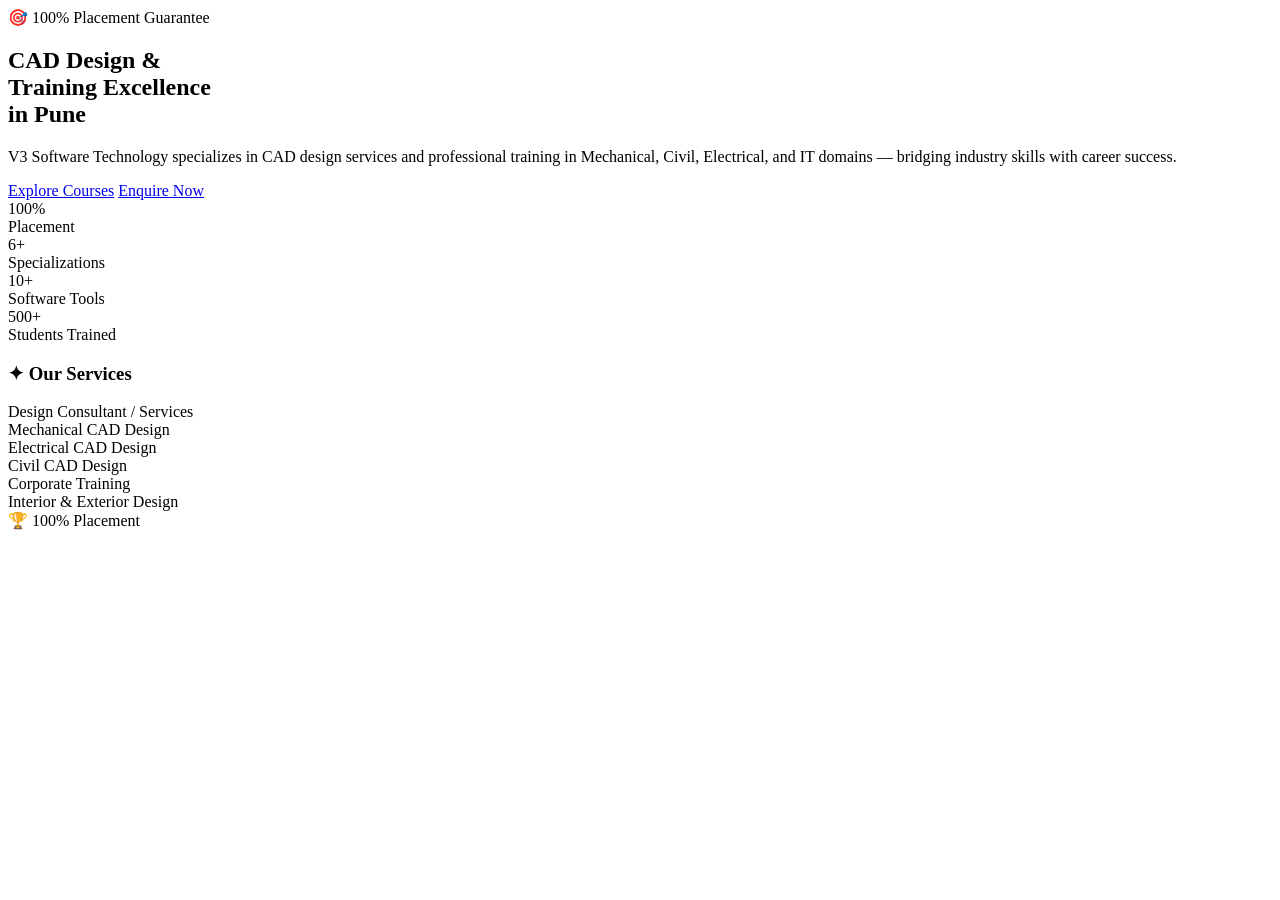
==== index.html @ d9766f06 "Add files via upload" ====
<!DOCTYPE html>
<html lang="en">
<head>
  <meta charset="UTF-8">
  <meta name="viewport" content="width=device-width, initial-scale=1.0, viewport-fit=cover">
  <meta name="theme-color" content="#0a1f44">
  <title>V3 Software Technology — Home</title>
  <link rel="stylesheet" href="css/global.css">
  <link rel="stylesheet" href="css/home.css">
</head>
<body>


<!-- HOME HERO -->
<section id="home">
  <div class="home-bg-shapes">
    <div class="shape shape-1"></div>
    <div class="shape shape-2"></div>
    <div class="shape shape-3"></div>
  </div>
  <div class="home-content">
    <div class="home-text">
      <div class="home-badge">🎯 100% Placement Guarantee</div>
      <h1 class="home-title">
        CAD Design &amp;<br>
        <span>Training Excellence</span><br>
        in Pune
      </h1>
      <p class="home-sub">
        V3 Software Technology specializes in CAD design services and professional
        training in Mechanical, Civil, Electrical, and IT domains — bridging industry
        skills with career success.
      </p>
      <div>
        <a href="mechanical.html" class="btn-primary">Explore Courses</a>
        <a href="contact.html"    class="btn-secondary">Enquire Now</a>
      </div>
      <div class="home-stats">
        <div class="stat-card"><div class="stat-num">100%</div><div class="stat-label">Placement</div></div>
        <div class="stat-card"><div class="stat-num">6+</div><div class="stat-label">Specializations</div></div>
        <div class="stat-card"><div class="stat-num">10+</div><div class="stat-label">Software Tools</div></div>
        <div class="stat-card"><div class="stat-num">500+</div><div class="stat-label">Students Trained</div></div>
      </div>
    </div>
    <div class="home-visual">
      <div class="hero-card">
        <h3>✦ Our Services</h3>
        <div class="service-pill"><span class="dot"></span> Design Consultant / Services</div>
        <div class="service-pill"><span class="dot"></span> Mechanical CAD Design</div>
        <div class="service-pill"><span class="dot"></span> Electrical CAD Design</div>
        <div class="service-pill"><span class="dot"></span> Civil CAD Design</div>
        <div class="service-pill"><span class="dot"></span> Corporate Training</div>
        <div class="service-pill"><span class="dot"></span> Interior &amp; Exterior Design</div>
        <div class="placement-badge">🏆 100% Placement</div>
      </div>
    </div>
  </div>
</section>

<script src="css/header.js"></script>
</body>
</html>
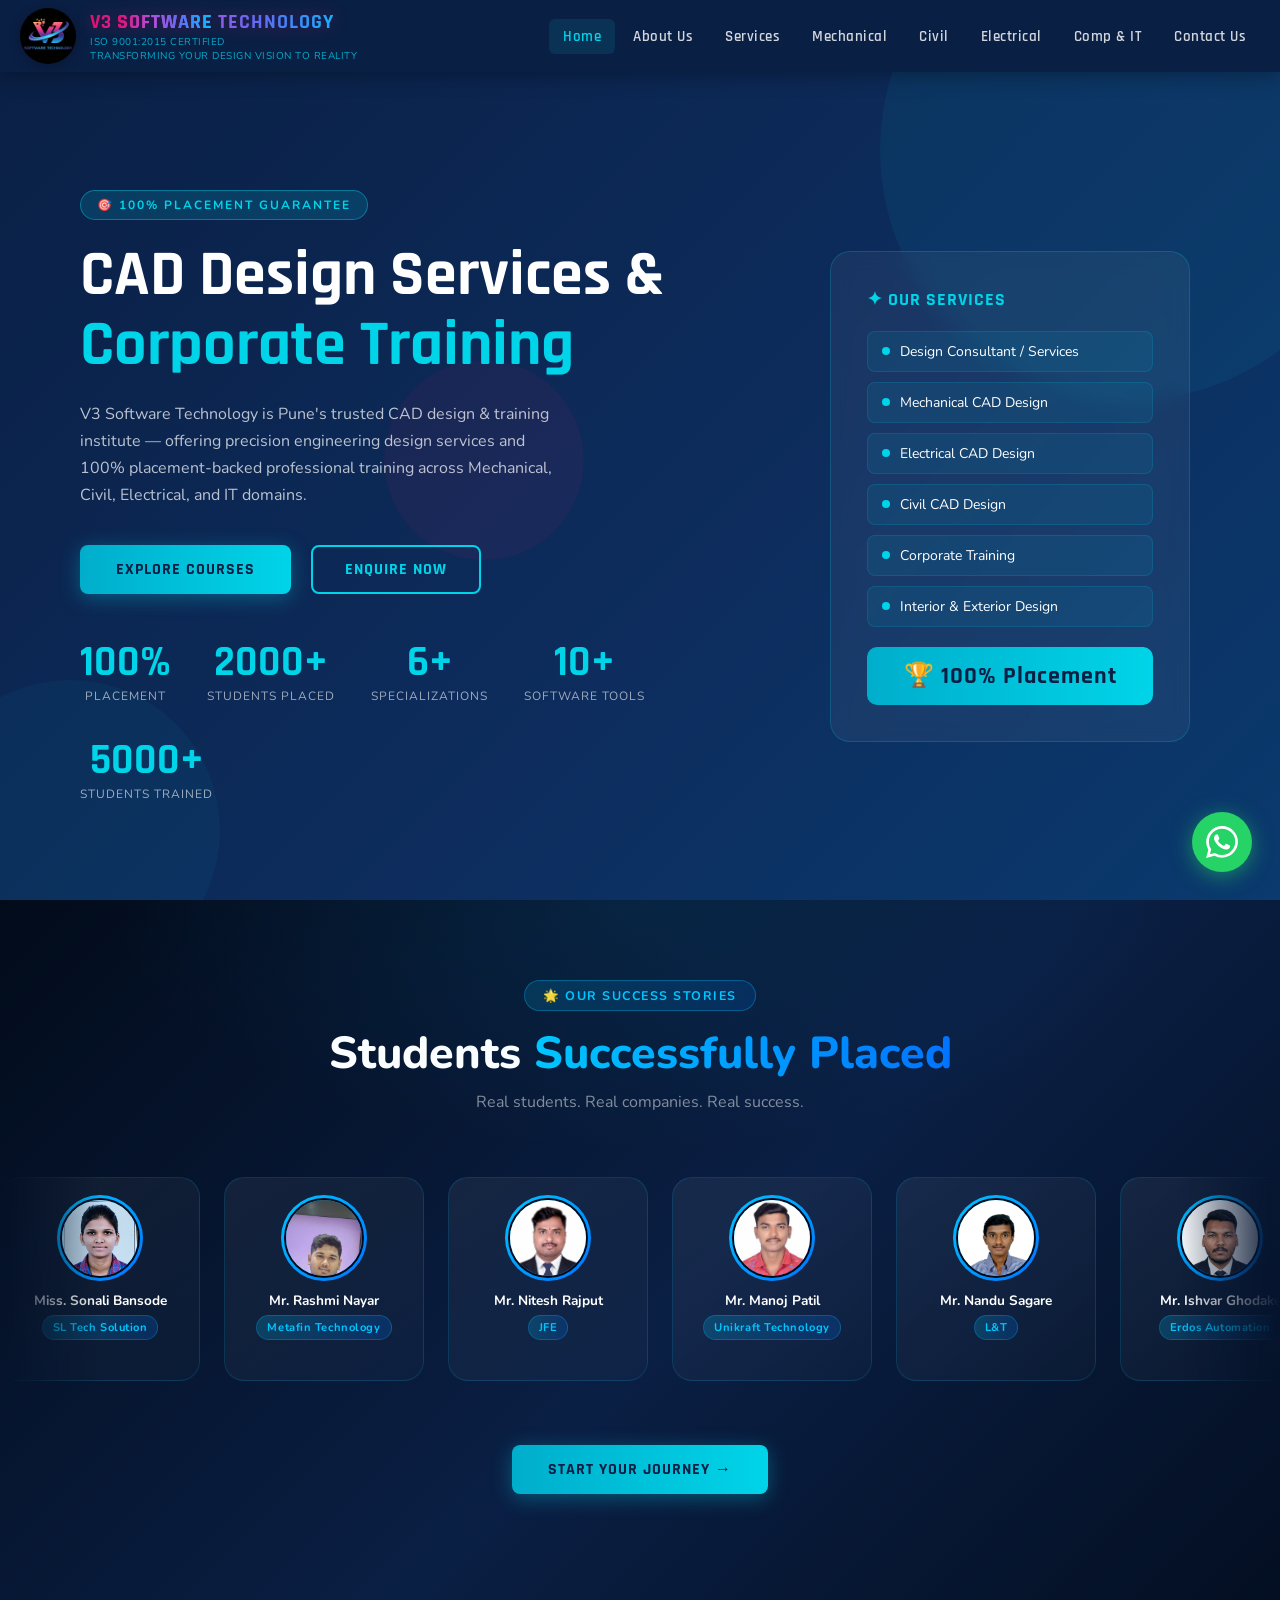
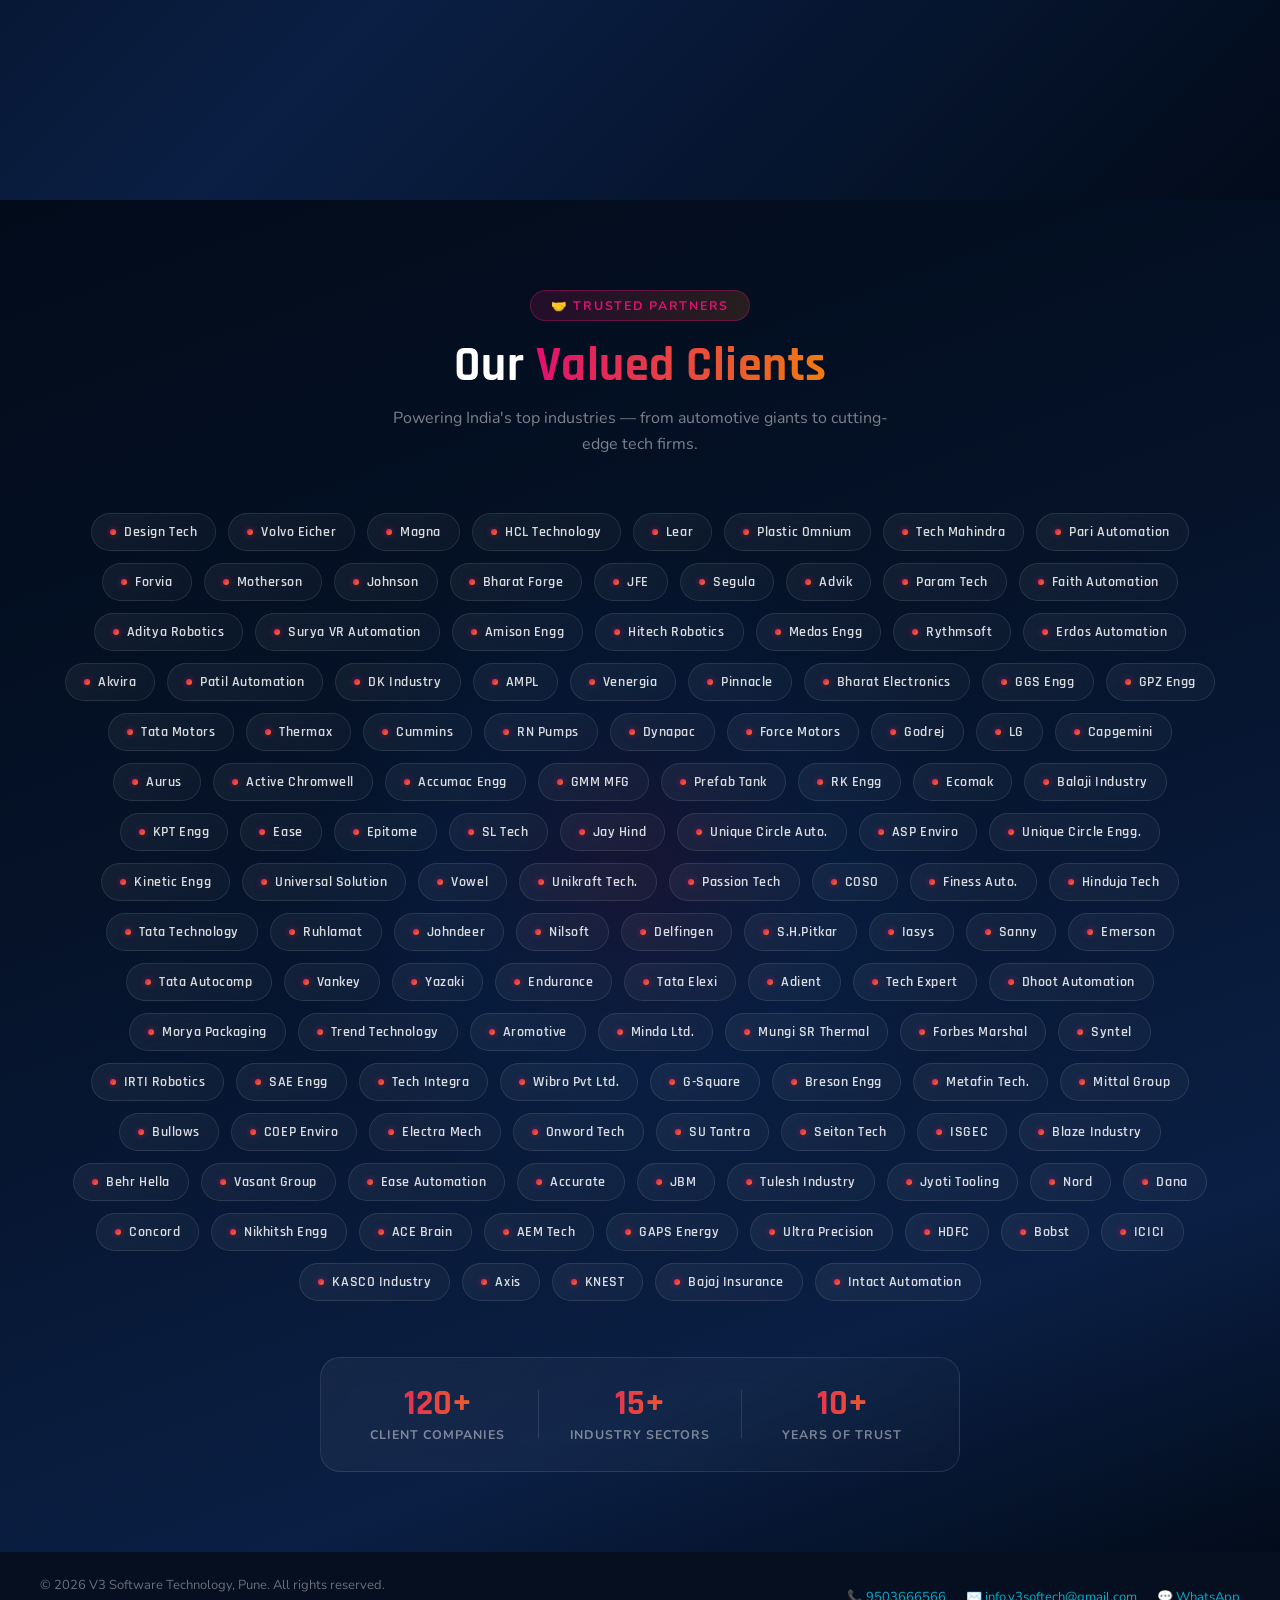
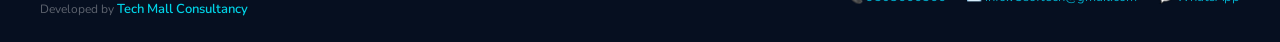
==== commit a1847aee: "Add placement records and fix mobile visibility" ====
--- a/index.html
+++ b/index.html
@@ -22,14 +22,12 @@
     <div class="home-text">
       <div class="home-badge">🎯 100% Placement Guarantee</div>
       <h1 class="home-title">
-        CAD Design &amp;<br>
-        <span>Training Excellence</span><br>
-        in Pune
+        CAD Design Services &amp;<br>
+        <span> Corporate Training </span><br>
+        
       </h1>
       <p class="home-sub">
-        V3 Software Technology specializes in CAD design services and professional
-        training in Mechanical, Civil, Electrical, and IT domains — bridging industry
-        skills with career success.
+        V3 Software Technology is Pune's trusted CAD design & training institute — offering precision engineering design services and 100% placement-backed professional training across Mechanical, Civil, Electrical, and IT domains.
       </p>
       <div>
         <a href="mechanical.html" class="btn-primary">Explore Courses</a>
@@ -37,9 +35,10 @@
       </div>
       <div class="home-stats">
         <div class="stat-card"><div class="stat-num">100%</div><div class="stat-label">Placement</div></div>
+        <div class="stat-card"><div class="stat-num">2000+</div><div class="stat-label">Students Placed</div></div>
         <div class="stat-card"><div class="stat-num">6+</div><div class="stat-label">Specializations</div></div>
         <div class="stat-card"><div class="stat-num">10+</div><div class="stat-label">Software Tools</div></div>
-        <div class="stat-card"><div class="stat-num">500+</div><div class="stat-label">Students Trained</div></div>
+        <div class="stat-card"><div class="stat-num">5000+</div><div class="stat-label">Students Trained</div></div>
       </div>
     </div>
     <div class="home-visual">
@@ -57,6 +56,593 @@
   </div>
 </section>
 
+<!-- PLACEMENT MARQUEE SECTION -->
+<section id="placements">
+  <div class="placement-header">
+    <div class="placement-tag">🌟 Our Success Stories</div>
+    <h2 class="placement-title">Students <span>Successfully Placed</span></h2>
+    <p class="placement-sub">Real students. Real companies. Real success.</p>
+  </div>
+
+  <div class="marquee-wrapper">
+    <div class="marquee-track" id="marqueeTrack">
+      <!-- Cards injected by JS -->
+    </div>
+  </div>
+
+  <div class="placement-cta">
+    <a href="contact.html" class="btn-primary">Start Your Journey →</a>
+  </div>
+</section>
+
+<style>
+/* ── PLACEMENT SECTION ── */
+#placements {
+  background: linear-gradient(135deg, #020b1a 0%, #0a1f44 50%, #020b1a 100%);
+  padding: 80px 0 60px;
+  overflow: hidden;
+  position: relative;
+}
+
+#placements::before {
+  content: '';
+  position: absolute;
+  top: 0; left: 0; right: 0; bottom: 0;
+  background: radial-gradient(ellipse 60% 40% at 50% 0%, rgba(0,198,255,0.08) 0%, transparent 70%);
+  pointer-events: none;
+}
+
+.placement-header {
+  text-align: center;
+  margin-bottom: 48px;
+  padding: 0 20px;
+}
+
+.placement-tag {
+  display: inline-block;
+  background: linear-gradient(90deg, rgba(0,198,255,0.15), rgba(0,114,255,0.15));
+  border: 1px solid rgba(0,198,255,0.3);
+  color: #00c6ff;
+  font-size: 0.78rem;
+  font-weight: 700;
+  letter-spacing: 0.12em;
+  text-transform: uppercase;
+  padding: 6px 18px;
+  border-radius: 100px;
+  margin-bottom: 16px;
+}
+
+.placement-title {
+  font-size: clamp(1.8rem, 4vw, 2.8rem);
+  font-weight: 800;
+  color: #fff;
+  margin: 0 0 10px;
+  line-height: 1.2;
+}
+
+.placement-title span {
+  background: linear-gradient(90deg, #00c6ff, #0072ff);
+  -webkit-background-clip: text;
+  -webkit-text-fill-color: transparent;
+  background-clip: text;
+}
+
+.placement-sub {
+  color: rgba(255,255,255,0.5);
+  font-size: 1rem;
+  margin: 0;
+}
+
+/* Marquee */
+.marquee-wrapper {
+  position: relative;
+  overflow: hidden;
+  mask-image: linear-gradient(to right, transparent 0%, black 8%, black 92%, transparent 100%);
+  -webkit-mask-image: linear-gradient(to right, transparent 0%, black 8%, black 92%, transparent 100%);
+}
+
+.marquee-track {
+  display: flex;
+  gap: 24px;
+  width: max-content;
+  animation: marqueeScroll 40s linear infinite;
+  padding: 16px 0;
+}
+
+.marquee-track:hover {
+  animation-play-state: paused;
+}
+
+@keyframes marqueeScroll {
+  0%   { transform: translateX(0); }
+  100% { transform: translateX(-50%); }
+}
+
+/* Placement Card */
+.place-card {
+  flex-shrink: 0;
+  width: 200px;
+  background: linear-gradient(145deg, rgba(255,255,255,0.06), rgba(255,255,255,0.02));
+  border: 1px solid rgba(0,198,255,0.15);
+  border-radius: 20px;
+  padding: 20px 16px 18px;
+  text-align: center;
+  backdrop-filter: blur(10px);
+  transition: transform 0.3s ease, border-color 0.3s ease, box-shadow 0.3s ease;
+  cursor: default;
+  position: relative;
+  overflow: hidden;
+}
+
+.place-card::before {
+  content: '';
+  position: absolute;
+  top: 0; left: 0; right: 0;
+  height: 2px;
+  background: linear-gradient(90deg, transparent, #00c6ff, transparent);
+  opacity: 0;
+  transition: opacity 0.3s;
+}
+
+.place-card:hover {
+  transform: translateY(-6px) scale(1.03);
+  border-color: rgba(0,198,255,0.4);
+  box-shadow: 0 20px 40px rgba(0,0,0,0.4), 0 0 20px rgba(0,198,255,0.1);
+}
+
+.place-card:hover::before { opacity: 1; }
+
+.place-photo-wrap {
+  position: relative;
+  width: 80px;
+  height: 80px;
+  margin: 0 auto 14px;
+}
+
+.place-photo-wrap::after {
+  content: '';
+  position: absolute;
+  inset: -3px;
+  border-radius: 50%;
+  background: linear-gradient(135deg, #00c6ff, #0072ff);
+  z-index: 0;
+}
+
+.place-photo {
+  width: 80px;
+  height: 80px;
+  border-radius: 50%;
+  object-fit: cover;
+  object-position: top;
+  position: relative;
+  z-index: 1;
+  border: 2px solid #020b1a;
+}
+
+.place-name {
+  font-size: 0.85rem;
+  font-weight: 700;
+  color: #fff;
+  margin-bottom: 6px;
+  line-height: 1.3;
+}
+
+.place-company-badge {
+  display: inline-block;
+  background: linear-gradient(90deg, rgba(0,198,255,0.2), rgba(0,114,255,0.2));
+  border: 1px solid rgba(0,198,255,0.25);
+  color: #00c6ff;
+  font-size: 0.7rem;
+  font-weight: 700;
+  padding: 4px 10px;
+  border-radius: 100px;
+  letter-spacing: 0.05em;
+  margin-bottom: 6px;
+}
+
+.place-package {
+  font-size: 0.75rem;
+  color: #ffd700;
+  font-weight: 700;
+  letter-spacing: 0.03em;
+}
+
+.placement-cta {
+  text-align: center;
+  margin-top: 48px;
+}
+</style>
+
+<script src="css/placement_images.js"></script>
+<script>
+(function() {
+  const placements = [
+    { key: "sonali",  name: "Miss. Sonali Bansode",  company: "SL Tech Solution",     package: null },
+    { key: "rashmi",  name: "Mr. Rashmi Nayar",       company: "Metafin Technology",   package: null },
+    { key: "nitesh",  name: "Mr. Nitesh Rajput",      company: "JFE",                  package: null },
+    { key: "manoj",   name: "Mr. Manoj Patil",        company: "Unikraft Technology",  package: null },
+    { key: "nandu",   name: "Mr. Nandu Sagare",       company: "L&T",                  package: null },
+    { key: "ishvar1", name: "Mr. Ishvar Ghodake",     company: "Erdos Automation",     package: null },
+    { key: "Monali", name: "Miss. Monali Marathe",     company: "Akvira Industries",     package: null },
+    { key: "rajat",   name: "Mr. Hemant Chavan",        company: "Unique Circle Automation",                  package: null },
+    { key: "snehal",  name: "Mr. Rajat Pawar",    company: "JFE",                  package: "6.2 LPA 🎉" },
+    { key: "Adesh Yelmame",  name: "Mr. Adesh Yelmame",       company: "ASP Enviro",           package: null },
+    { key: "Avinash Kinkrale",  name: "Mr. Avinash Kinkrale",  company: "Rapidsky Industries", package: null },
+    { key: "Shital Gawali",  name: "Miss. Shital Gawali",     company: "DK Industry",         package: null },
+    { key: "Omkar Mane",  name: "Mr. Omkar Mane",             company: "Tulesh Industry",     package: null },
+    { key: "Shubham Rotte",  name: "Mr. Shubham Rotte",       company: "Design Tech",        package: null },
+    { key: "Omkar Hatte",  name: "Mr. Omkar Hatte",           company: "Valmate Company",    package: null },
+    { key: "Ganesh Mali",  name: "Mr. Ganesh Mali",           company: "Bullows Paint Equipment Pvt Ltd", package: null },
+    { key: "Keshav Sawant",  name: "Mr. Keshav Sawant",       company: "Hinduja Tech",       package: null },
+    { key: "Nikhil Avhad",  name: "Mr. Nikhil Avhad",         company: "Gouri Automation",   package: null },
+    { key: "Sachin Chikte",  name: "Mr. Sachin Chikte",       company: "Wilo Industry",      package: null },
+    { key: "Harshada Kamble",  name: "Miss. Harshada Kamble", company: "Wipro Pvt Ltd",     package: null },
+    { key: "Ashish Birajdar",  name: "Mr. Ashish Birajdar",   company: "Varad Engg",        package: null },
+  ];
+
+  function buildCards(list) {
+    return list.map(p => `
+      <div class="place-card">
+        <div class="place-photo-wrap">
+          <img class="place-photo" src="${placementImages[p.key]}" alt="${p.name}" loading="lazy">
+        </div>
+        <div class="place-name">${p.name}</div>
+        <div class="place-company-badge">${p.company}</div>
+        ${p.package ? `<div class="place-package">💰 ${p.package}</div>` : ''}
+      </div>
+    `).join('');
+  }
+
+  const track = document.getElementById('marqueeTrack');
+  // Duplicate for seamless loop
+  const html = buildCards(placements);
+  track.innerHTML = html + html;
+})();
+</script>
+
+<!-- CLIENTS SECTION -->
+<section id="clients">
+  <div class="clients-bg-glow"></div>
+  <div class="clients-container">
+    <div class="clients-header">
+      <div class="clients-tag">🤝 Trusted Partners</div>
+      <h2 class="clients-title">Our <span>Valued Clients</span></h2>
+      <p class="clients-sub">Powering India's top industries — from automotive giants to cutting-edge tech firms.</p>
+    </div>
+
+    <div class="clients-grid">
+      <div class="client-pill"><span class="pill-dot"></span>Design Tech</div>
+      <div class="client-pill"><span class="pill-dot"></span>Volvo Eicher</div>
+      <div class="client-pill"><span class="pill-dot"></span>Magna</div>
+      <div class="client-pill"><span class="pill-dot"></span>HCL Technology</div>
+      <div class="client-pill"><span class="pill-dot"></span>Lear</div>
+      <div class="client-pill"><span class="pill-dot"></span>Plastic Omnium</div>
+      <div class="client-pill"><span class="pill-dot"></span>Tech Mahindra</div>
+      <div class="client-pill"><span class="pill-dot"></span>Pari Automation</div>
+      <div class="client-pill"><span class="pill-dot"></span>Forvia</div>
+      <div class="client-pill"><span class="pill-dot"></span>Motherson</div>
+      <div class="client-pill"><span class="pill-dot"></span>Johnson</div>
+      <div class="client-pill"><span class="pill-dot"></span>Bharat Forge</div>
+      <div class="client-pill"><span class="pill-dot"></span>JFE</div>
+      <div class="client-pill"><span class="pill-dot"></span>Segula</div>
+      <div class="client-pill"><span class="pill-dot"></span>Advik</div>
+      <div class="client-pill"><span class="pill-dot"></span>Param Tech</div>
+      <div class="client-pill"><span class="pill-dot"></span>Faith Automation</div>
+      <div class="client-pill"><span class="pill-dot"></span>Aditya Robotics</div>
+      <div class="client-pill"><span class="pill-dot"></span>Surya VR Automation</div>
+      <div class="client-pill"><span class="pill-dot"></span>Amison Engg</div>
+      <div class="client-pill"><span class="pill-dot"></span>Hitech Robotics</div>
+      <div class="client-pill"><span class="pill-dot"></span>Medas Engg</div>
+      <div class="client-pill"><span class="pill-dot"></span>Rythmsoft</div>
+      <div class="client-pill"><span class="pill-dot"></span>Erdos Automation</div>
+      <div class="client-pill"><span class="pill-dot"></span>Akvira</div>
+      <div class="client-pill"><span class="pill-dot"></span>Patil Automation</div>
+      <div class="client-pill"><span class="pill-dot"></span>DK Industry</div>
+      <div class="client-pill"><span class="pill-dot"></span>AMPL</div>
+      <div class="client-pill"><span class="pill-dot"></span>Venergia</div>
+      <div class="client-pill"><span class="pill-dot"></span>Pinnacle</div>
+      <div class="client-pill"><span class="pill-dot"></span>Bharat Electronics</div>
+      <div class="client-pill"><span class="pill-dot"></span>GGS Engg</div>
+      <div class="client-pill"><span class="pill-dot"></span>GPZ Engg</div>
+      <div class="client-pill"><span class="pill-dot"></span>Tata Motors</div>
+      <div class="client-pill"><span class="pill-dot"></span>Thermax</div>
+      <div class="client-pill"><span class="pill-dot"></span>Cummins</div>
+      <div class="client-pill"><span class="pill-dot"></span>RN Pumps</div>
+      <div class="client-pill"><span class="pill-dot"></span>Dynapac</div>
+      <div class="client-pill"><span class="pill-dot"></span>Force Motors</div>
+      <div class="client-pill"><span class="pill-dot"></span>Godrej</div>
+      <div class="client-pill"><span class="pill-dot"></span>LG</div>
+      <div class="client-pill"><span class="pill-dot"></span>Capgemini</div>
+      <div class="client-pill"><span class="pill-dot"></span>Aurus</div>
+      <div class="client-pill"><span class="pill-dot"></span>Active Chromwell</div>
+      <div class="client-pill"><span class="pill-dot"></span>Accumac Engg</div>
+      <div class="client-pill"><span class="pill-dot"></span>GMM MFG</div>
+      <div class="client-pill"><span class="pill-dot"></span>Prefab Tank</div>
+      <div class="client-pill"><span class="pill-dot"></span>RK Engg</div>
+      <div class="client-pill"><span class="pill-dot"></span>Ecomak</div>
+      <div class="client-pill"><span class="pill-dot"></span>Balaji Industry</div>
+      <div class="client-pill"><span class="pill-dot"></span>KPT Engg</div>
+      <div class="client-pill"><span class="pill-dot"></span>Ease</div>
+      <div class="client-pill"><span class="pill-dot"></span>Epitome</div>
+      <div class="client-pill"><span class="pill-dot"></span>SL Tech</div>
+      <div class="client-pill"><span class="pill-dot"></span>Jay Hind</div>
+      <div class="client-pill"><span class="pill-dot"></span>Unique Circle Auto.</div>
+      <div class="client-pill"><span class="pill-dot"></span>ASP Enviro</div>
+      <div class="client-pill"><span class="pill-dot"></span>Unique Circle Engg.</div>
+      <div class="client-pill"><span class="pill-dot"></span>Kinetic Engg</div>
+      <div class="client-pill"><span class="pill-dot"></span>Universal Solution</div>
+      <div class="client-pill"><span class="pill-dot"></span>Vowel</div>
+      <div class="client-pill"><span class="pill-dot"></span>Unikraft Tech.</div>
+      <div class="client-pill"><span class="pill-dot"></span>Passion Tech</div>
+      <div class="client-pill"><span class="pill-dot"></span>COSO</div>
+      <div class="client-pill"><span class="pill-dot"></span>Finess Auto.</div>
+      <div class="client-pill"><span class="pill-dot"></span>Hinduja Tech</div>
+      <div class="client-pill"><span class="pill-dot"></span>Tata Technology</div>
+      <div class="client-pill"><span class="pill-dot"></span>Ruhlamat</div>
+      <div class="client-pill"><span class="pill-dot"></span>Johndeer</div>
+      <div class="client-pill"><span class="pill-dot"></span>Nilsoft</div>
+      <div class="client-pill"><span class="pill-dot"></span>Delfingen</div>
+      <div class="client-pill"><span class="pill-dot"></span>S.H.Pitkar</div>
+      <div class="client-pill"><span class="pill-dot"></span>Iasys</div>
+      <div class="client-pill"><span class="pill-dot"></span>Sanny</div>
+      <div class="client-pill"><span class="pill-dot"></span>Emerson</div>
+      <div class="client-pill"><span class="pill-dot"></span>Tata Autocomp</div>
+      <div class="client-pill"><span class="pill-dot"></span>Vankey</div>
+      <div class="client-pill"><span class="pill-dot"></span>Yazaki</div>
+      <div class="client-pill"><span class="pill-dot"></span>Endurance</div>
+      <div class="client-pill"><span class="pill-dot"></span>Tata Elexi</div>
+      <div class="client-pill"><span class="pill-dot"></span>Adient</div>
+      <div class="client-pill"><span class="pill-dot"></span>Tech Expert</div>
+      <div class="client-pill"><span class="pill-dot"></span>Dhoot Automation</div>
+      <div class="client-pill"><span class="pill-dot"></span>Morya Packaging</div>
+      <div class="client-pill"><span class="pill-dot"></span>Trend Technology</div>
+      <div class="client-pill"><span class="pill-dot"></span>Aromotive</div>
+      <div class="client-pill"><span class="pill-dot"></span>Minda Ltd.</div>
+      <div class="client-pill"><span class="pill-dot"></span>Mungi SR Thermal</div>
+      <div class="client-pill"><span class="pill-dot"></span>Forbes Marshal</div>
+      <div class="client-pill"><span class="pill-dot"></span>Syntel</div>
+      <div class="client-pill"><span class="pill-dot"></span>IRTI Robotics</div>
+      <div class="client-pill"><span class="pill-dot"></span>SAE Engg</div>
+      <div class="client-pill"><span class="pill-dot"></span>Tech Integra</div>
+      <div class="client-pill"><span class="pill-dot"></span>Wibro Pvt Ltd.</div>
+      <div class="client-pill"><span class="pill-dot"></span>G-Square</div>
+      <div class="client-pill"><span class="pill-dot"></span>Breson Engg</div>
+      <div class="client-pill"><span class="pill-dot"></span>Metafin Tech.</div>
+      <div class="client-pill"><span class="pill-dot"></span>Mittal Group</div>
+      <div class="client-pill"><span class="pill-dot"></span>Bullows</div>
+      <div class="client-pill"><span class="pill-dot"></span>COEP Enviro</div>
+      <div class="client-pill"><span class="pill-dot"></span>Electra Mech</div>
+      <div class="client-pill"><span class="pill-dot"></span>Onword Tech</div>
+      <div class="client-pill"><span class="pill-dot"></span>SU Tantra</div>
+      <div class="client-pill"><span class="pill-dot"></span>Seiton Tech</div>
+      <div class="client-pill"><span class="pill-dot"></span>ISGEC</div>
+      <div class="client-pill"><span class="pill-dot"></span>Blaze Industry</div>
+      <div class="client-pill"><span class="pill-dot"></span>Behr Hella</div>
+      <div class="client-pill"><span class="pill-dot"></span>Vasant Group</div>
+      <div class="client-pill"><span class="pill-dot"></span>Ease Automation</div>
+      <div class="client-pill"><span class="pill-dot"></span>Accurate</div>
+      <div class="client-pill"><span class="pill-dot"></span>JBM</div>
+      <div class="client-pill"><span class="pill-dot"></span>Tulesh Industry</div>
+      <div class="client-pill"><span class="pill-dot"></span>Jyoti Tooling</div>
+      <div class="client-pill"><span class="pill-dot"></span>Nord</div>
+      <div class="client-pill"><span class="pill-dot"></span>Dana</div>
+      <div class="client-pill"><span class="pill-dot"></span>Concord</div>
+      <div class="client-pill"><span class="pill-dot"></span>Nikhitsh Engg</div>
+      <div class="client-pill"><span class="pill-dot"></span>ACE Brain</div>
+      <div class="client-pill"><span class="pill-dot"></span>AEM Tech</div>
+      <div class="client-pill"><span class="pill-dot"></span>GAPS Energy</div>
+      <div class="client-pill"><span class="pill-dot"></span>Ultra Precision</div>
+      <div class="client-pill"><span class="pill-dot"></span>HDFC</div>
+      <div class="client-pill"><span class="pill-dot"></span>Bobst</div>
+      <div class="client-pill"><span class="pill-dot"></span>ICICI</div>
+      <div class="client-pill"><span class="pill-dot"></span>KASCO Industry</div>
+      <div class="client-pill"><span class="pill-dot"></span>Axis</div>
+      <div class="client-pill"><span class="pill-dot"></span>KNEST</div>
+      <div class="client-pill"><span class="pill-dot"></span>Bajaj Insurance</div>
+      <div class="client-pill"><span class="pill-dot"></span>Intact Automation</div>
+    </div>
+
+    <div class="clients-stats-row">
+      <div class="cstat"><span class="cstat-num">120+</span><span class="cstat-lbl">Client Companies</span></div>
+      <div class="cstat-divider"></div>
+      <div class="cstat"><span class="cstat-num">15+</span><span class="cstat-lbl">Industry Sectors</span></div>
+      <div class="cstat-divider"></div>
+      <div class="cstat"><span class="cstat-num">10+</span><span class="cstat-lbl">Years of Trust</span></div>
+    </div>
+  </div>
+</section>
+
+<style>
+/* ── CLIENTS SECTION ── */
+#clients {
+  position: relative;
+  background: linear-gradient(160deg, #020b1a 0%, #051228 40%, #0a1f44 80%, #020b1a 100%);
+  padding: 90px 0 80px;
+  overflow: hidden;
+}
+
+.clients-bg-glow {
+  position: absolute;
+  width: 700px; height: 700px;
+  border-radius: 50%;
+  background: radial-gradient(circle, rgba(224,16,110,0.07) 0%, rgba(0,114,255,0.05) 40%, transparent 70%);
+  top: 50%; left: 50%;
+  transform: translate(-50%, -50%);
+  pointer-events: none;
+  animation: clientGlowPulse 6s ease-in-out infinite alternate;
+}
+
+@keyframes clientGlowPulse {
+  0%   { transform: translate(-50%, -50%) scale(1);   opacity: 0.7; }
+  100% { transform: translate(-50%, -50%) scale(1.2); opacity: 1;   }
+}
+
+.clients-container {
+  max-width: 1200px;
+  margin: 0 auto;
+  padding: 0 24px;
+  position: relative;
+  z-index: 1;
+}
+
+.clients-header {
+  text-align: center;
+  margin-bottom: 56px;
+}
+
+.clients-tag {
+  display: inline-block;
+  background: linear-gradient(90deg, rgba(224,16,110,0.15), rgba(240,124,16,0.15));
+  border: 1px solid rgba(224,16,110,0.35);
+  color: #e0106e;
+  font-size: 0.78rem;
+  font-weight: 700;
+  letter-spacing: 0.14em;
+  text-transform: uppercase;
+  padding: 6px 20px;
+  border-radius: 100px;
+  margin-bottom: 18px;
+}
+
+.clients-title {
+  font-family: 'Rajdhani', sans-serif;
+  font-size: clamp(2rem, 4.5vw, 3rem);
+  font-weight: 800;
+  color: #fff;
+  margin: 0 0 12px;
+  line-height: 1.15;
+  letter-spacing: 0.5px;
+}
+
+.clients-title span {
+  background: linear-gradient(90deg, #e0106e, #f07c10);
+  -webkit-background-clip: text;
+  -webkit-text-fill-color: transparent;
+  background-clip: text;
+}
+
+.clients-sub {
+  color: rgba(255,255,255,0.48);
+  font-size: 1rem;
+  max-width: 520px;
+  margin: 0 auto;
+  line-height: 1.6;
+}
+
+/* Pill Grid */
+.clients-grid {
+  display: flex;
+  flex-wrap: wrap;
+  gap: 12px;
+  justify-content: center;
+  margin-bottom: 56px;
+}
+
+.client-pill {
+  display: inline-flex;
+  align-items: center;
+  gap: 8px;
+  background: linear-gradient(135deg, rgba(255,255,255,0.06) 0%, rgba(255,255,255,0.03) 100%);
+  border: 1px solid rgba(255,255,255,0.1);
+  color: rgba(255,255,255,0.85);
+  font-family: 'Rajdhani', sans-serif;
+  font-size: 0.88rem;
+  font-weight: 600;
+  letter-spacing: 0.04em;
+  padding: 9px 18px;
+  border-radius: 100px;
+  backdrop-filter: blur(8px);
+  cursor: default;
+  transition: all 0.28s cubic-bezier(0.4, 0, 0.2, 1);
+  position: relative;
+  overflow: hidden;
+}
+
+.client-pill::before {
+  content: '';
+  position: absolute;
+  inset: 0;
+  background: linear-gradient(90deg, rgba(224,16,110,0.12), rgba(240,124,16,0.12));
+  opacity: 0;
+  transition: opacity 0.28s;
+  border-radius: inherit;
+}
+
+.client-pill:hover {
+  border-color: rgba(224,16,110,0.5);
+  color: #fff;
+  transform: translateY(-3px);
+  box-shadow: 0 8px 24px rgba(224,16,110,0.2), 0 0 0 1px rgba(224,16,110,0.2);
+}
+
+.client-pill:hover::before { opacity: 1; }
+
+.pill-dot {
+  width: 6px;
+  height: 6px;
+  border-radius: 50%;
+  background: linear-gradient(135deg, #e0106e, #f07c10);
+  flex-shrink: 0;
+  box-shadow: 0 0 6px rgba(224,16,110,0.6);
+  position: relative;
+  z-index: 1;
+}
+
+/* Stats Row */
+.clients-stats-row {
+  display: flex;
+  align-items: center;
+  justify-content: center;
+  gap: 0;
+  background: linear-gradient(135deg, rgba(255,255,255,0.05) 0%, rgba(255,255,255,0.02) 100%);
+  border: 1px solid rgba(255,255,255,0.1);
+  border-radius: 20px;
+  padding: 28px 40px;
+  backdrop-filter: blur(12px);
+  max-width: 640px;
+  margin: 0 auto;
+}
+
+.cstat {
+  flex: 1;
+  text-align: center;
+}
+
+.cstat-num {
+  display: block;
+  font-family: 'Rajdhani', sans-serif;
+  font-size: 2.2rem;
+  font-weight: 800;
+  background: linear-gradient(90deg, #e0106e, #f07c10);
+  -webkit-background-clip: text;
+  -webkit-text-fill-color: transparent;
+  background-clip: text;
+  line-height: 1;
+  margin-bottom: 4px;
+}
+
+.cstat-lbl {
+  display: block;
+  font-size: 0.78rem;
+  font-weight: 700;
+  color: rgba(255,255,255,0.45);
+  letter-spacing: 0.08em;
+  text-transform: uppercase;
+}
+
+.cstat-divider {
+  width: 1px;
+  height: 48px;
+  background: rgba(255,255,255,0.12);
+  margin: 0 24px;
+}
+
+@media (max-width: 600px) {
+  .clients-stats-row { flex-direction: column; gap: 20px; padding: 24px; }
+  .cstat-divider { width: 60px; height: 1px; margin: 0; }
+}
+</style>
+
 <script src="css/header.js"></script>
 </body>
 </html>
--- a/css/global.css
+++ b/css/global.css
@@ -0,0 +1,297 @@
+@import url('https://fonts.googleapis.com/css2?family=Rajdhani:wght@400;500;600;700&family=Nunito:wght@300;400;600;700&display=swap');
+
+:root {
+  --navy:    #0a1f44;
+  --teal:    #00aecc;
+  --cyan:    #00d4e8;
+  --pink:    #e0106e;
+  --orange:  #f07c10;
+  --white:   #ffffff;
+  --light-bg:#f0f8fc;
+  --text:    #1a2a3a;
+  --muted:   #5a7080;
+}
+
+* { margin: 0; padding: 0; box-sizing: border-box; }
+html { scroll-behavior: smooth; }
+
+body {
+  font-family: 'Nunito', sans-serif;
+  color: var(--text);
+  background: var(--white);
+  overflow-x: hidden;
+}
+
+/* ── HEADER ── */
+header {
+  position: fixed; top: 0; width: 100%; z-index: 1000;
+  background: var(--navy);
+  display: flex; align-items: center; justify-content: space-between;
+  padding: 0 20px; height: 72px;
+  box-shadow: 0 2px 20px rgba(0,0,0,0.35);
+}
+
+.logo-area {
+  display: flex; align-items: center; gap: 14px;
+  text-decoration: none; flex-shrink: 0;
+}
+.logo-img-real {
+  width: 56px; height: 56px;
+  border-radius: 50%;
+  object-fit: cover;
+  flex-shrink: 0;
+  background: #fff;
+  box-shadow: 0 2px 12px rgba(0,0,0,0.25);
+}
+.logo-text .brand {
+  font-family: 'Rajdhani', sans-serif;
+  font-size: 20px; font-weight: 700; letter-spacing: 1px;
+  background: linear-gradient(90deg, #e0106e 0%, #b44fdb 35%, #5b6ef5 65%, #00c6ff 100%);
+  -webkit-background-clip: text;
+  -webkit-text-fill-color: transparent;
+  background-clip: text;
+  filter: drop-shadow(0 0 8px rgba(224,16,110,0.3));
+}
+.logo-text .brand span {
+  background: inherit;
+  -webkit-background-clip: text;
+  -webkit-text-fill-color: transparent;
+  background-clip: text;
+}
+.logo-text .tagline {
+  font-size: 10px; color: var(--teal);
+  letter-spacing: 0.5px; text-transform: uppercase;
+}
+
+/* ── DESKTOP NAV ── */
+nav { display: flex; align-items: center; gap: 4px; }
+nav a {
+  color: rgba(255,255,255,0.82);
+  text-decoration: none;
+  font-family: 'Rajdhani', sans-serif;
+  font-size: 15px; font-weight: 600;
+  padding: 8px 14px; border-radius: 6px;
+  letter-spacing: 0.5px; transition: all 0.2s;
+  position: relative; white-space: nowrap;
+}
+nav a::after {
+  content: '';
+  position: absolute; bottom: 4px; left: 14px; right: 14px; height: 2px;
+  background: var(--cyan); transform: scaleX(0); transition: transform 0.25s;
+}
+nav a:hover        { color: var(--cyan); background: rgba(0,212,232,0.08); }
+nav a:hover::after { transform: scaleX(1); }
+nav a.active       { color: var(--cyan); background: rgba(0,212,232,0.1); }
+
+/* ── HAMBURGER BUTTON ── */
+.hamburger {
+  display: none;
+  flex-direction: column; justify-content: center; align-items: center;
+  gap: 5px; width: 44px; height: 44px;
+  background: rgba(255,255,255,0.08); border-radius: 8px;
+  cursor: pointer; border: none; flex-shrink: 0;
+}
+.hamburger span {
+  display: block; width: 24px; height: 2px;
+  background: #fff; border-radius: 2px; transition: all 0.3s ease;
+}
+.hamburger.open span:nth-child(1) { transform: translateY(7px) rotate(45deg); }
+.hamburger.open span:nth-child(2) { opacity: 0; }
+.hamburger.open span:nth-child(3) { transform: translateY(-7px) rotate(-45deg); }
+
+/* ── MOBILE NAV DRAWER ── */
+.mobile-nav {
+  display: none;
+  position: fixed; top: 72px; left: 0; right: 0;
+  background: var(--navy); z-index: 999;
+  border-top: 1px solid rgba(0,212,232,0.2);
+  box-shadow: 0 8px 32px rgba(0,0,0,0.5);
+  opacity: 0; transform: translateY(-8px);
+  transition: opacity 0.25s, transform 0.25s;
+  pointer-events: none;
+}
+.mobile-nav.open { opacity: 1; transform: translateY(0); pointer-events: all; }
+.mobile-nav a {
+  display: block; padding: 15px 24px;
+  color: rgba(255,255,255,0.85); text-decoration: none;
+  font-family: 'Rajdhani', sans-serif;
+  font-size: 17px; font-weight: 600; letter-spacing: 0.5px;
+  border-bottom: 1px solid rgba(255,255,255,0.06);
+  transition: all 0.2s;
+}
+.mobile-nav a:hover, .mobile-nav a.active {
+  color: var(--cyan); background: rgba(0,212,232,0.08); padding-left: 32px;
+}
+
+/* ── WHATSAPP FLOAT ── */
+.whatsapp-float {
+  position: fixed; bottom: 28px; right: 28px; z-index: 999;
+  width: 60px; height: 60px; background: #25D366;
+  border-radius: 50%;
+  display: flex; align-items: center; justify-content: center;
+  text-decoration: none;
+  box-shadow: 0 4px 20px rgba(37,211,102,0.5);
+  animation: wapulse 2.5s infinite; transition: transform 0.2s;
+}
+.whatsapp-float:hover { transform: scale(1.12); }
+.whatsapp-float svg  { width: 32px; height: 32px; fill: white; }
+@keyframes wapulse {
+  0%,100% { box-shadow: 0 4px 20px rgba(37,211,102,0.5); }
+  50%      { box-shadow: 0 4px 36px rgba(37,211,102,0.85); }
+}
+
+/* ── SECTION COMMON ── */
+section { min-height: 100vh; padding-top: 72px; }
+.section-inner { max-width: 1200px; margin: 0 auto; padding: 80px 40px; }
+
+.section-header  { text-align: center; margin-bottom: 60px; }
+.section-tag {
+  display: inline-block;
+  background: rgba(0,174,204,0.1); color: var(--teal);
+  font-size: 12px; font-weight: 700; letter-spacing: 2px;
+  text-transform: uppercase; padding: 6px 16px; border-radius: 20px;
+  margin-bottom: 12px; border: 1px solid rgba(0,174,204,0.25);
+}
+.section-title {
+  font-family: 'Rajdhani', sans-serif;
+  font-size: clamp(24px, 5vw, 46px); font-weight: 700;
+  color: var(--navy); line-height: 1.15;
+}
+.section-title span { color: var(--teal); }
+.section-divider {
+  width: 60px; height: 4px;
+  background: linear-gradient(90deg, var(--teal), var(--cyan));
+  border-radius: 2px; margin: 16px auto 0;
+}
+
+/* ── COURSE CARDS ── */
+.courses-grid {
+  display: grid;
+  grid-template-columns: repeat(auto-fill, minmax(260px, 1fr));
+  gap: 24px;
+}
+.course-card {
+  background: #fff; border-radius: 14px;
+  border: 1px solid #e2eef5; padding: 28px;
+  transition: all 0.28s; position: relative; overflow: hidden;
+}
+.course-card::before {
+  content: ''; position: absolute; top: 0; left: 0; right: 0; height: 4px;
+  background: linear-gradient(90deg, var(--teal), var(--cyan));
+  transform: scaleX(0); transform-origin: left; transition: transform 0.3s;
+}
+.course-card:hover { transform: translateY(-5px); box-shadow: 0 12px 36px rgba(0,174,204,0.15); border-color: var(--teal); }
+.course-card:hover::before { transform: scaleX(1); }
+.course-icon {
+  width: 52px; height: 52px; border-radius: 12px;
+  background: rgba(0,174,204,0.1);
+  display: flex; align-items: center; justify-content: center;
+  font-size: 26px; margin-bottom: 18px;
+}
+.course-card h3 { font-family: 'Rajdhani', sans-serif; font-size: 18px; font-weight: 700; color: var(--navy); margin-bottom: 10px; }
+.course-card p  { font-size: 14px; color: var(--muted); line-height: 1.7; margin-bottom: 16px; }
+.course-tags    { display: flex; flex-wrap: wrap; gap: 6px; }
+.tag {
+  background: rgba(0,174,204,0.08); color: var(--teal);
+  font-size: 11px; font-weight: 700; padding: 4px 10px;
+  border-radius: 20px; letter-spacing: 0.5px; border: 1px solid rgba(0,174,204,0.2);
+}
+
+/* ── PLACEMENT BANNER ── */
+.placement-banner {
+  background: linear-gradient(135deg, var(--navy), #0d3460);
+  border-radius: 16px; padding: 40px;
+  display: flex; align-items: center; justify-content: space-between;
+  gap: 24px; flex-wrap: wrap; margin-top: 48px;
+}
+.pb-left h2 { font-family: 'Rajdhani', sans-serif; font-size: clamp(22px,4vw,32px); font-weight: 700; color: var(--cyan); }
+.pb-left p  { color: rgba(255,255,255,0.72); font-size: 15px; margin-top: 6px; }
+.pb-badges  { display: flex; gap: 16px; flex-wrap: wrap; }
+.pb-badge {
+  background: rgba(0,212,232,0.12); border: 1px solid rgba(0,212,232,0.3);
+  border-radius: 10px; padding: 12px 20px; text-align: center;
+}
+.pb-badge strong { display: block; font-family: 'Rajdhani', sans-serif; font-size: 28px; font-weight: 700; color: var(--cyan); }
+.pb-badge span   { font-size: 12px; color: rgba(255,255,255,0.65); text-transform: uppercase; }
+
+/* ── PDF PLACEHOLDER ── */
+.pdf-section-box {
+  background: #f7fcff; border: 2px dashed rgba(0,174,204,0.35);
+  border-radius: 14px; padding: 40px; text-align: center; margin-top: 36px;
+}
+.pdf-section-box h3 { font-family: 'Rajdhani', sans-serif; font-size: 22px; font-weight: 700; color: var(--navy); margin-bottom: 10px; }
+.pdf-section-box p  { color: var(--muted); font-size: 14px; margin-bottom: 20px; }
+.pdf-grid { display: grid; grid-template-columns: repeat(auto-fill, minmax(160px, 1fr)); gap: 16px; margin-top: 20px; }
+.pdf-card {
+  background: #fff; border: 1px solid #ddeef5; border-radius: 10px;
+  padding: 20px 16px; text-align: center; font-size: 13px; color: var(--muted);
+  cursor: pointer; transition: all 0.2s;
+}
+.pdf-card:hover    { border-color: var(--teal); color: var(--navy); box-shadow: 0 4px 14px rgba(0,174,204,0.12); }
+.pdf-card .pdf-icon{ font-size: 32px; margin-bottom: 8px; }
+.pdf-card strong   { display: block; color: var(--navy); font-size: 14px; margin-bottom: 4px; }
+.pdf-placeholder   { background: #e8f5fb; border-radius: 10px; padding: 20px; color: var(--teal); font-weight: 600; font-size: 13px; }
+
+/* ── FOOTER ── */
+footer {
+  background: #060f20; padding: 24px 40px;
+  display: flex; align-items: center; justify-content: space-between;
+  flex-wrap: wrap; gap: 12px;
+}
+footer p    { color: rgba(255,255,255,0.4); font-size: 13px; }
+footer a    { color: var(--teal); text-decoration: none; font-size: 13px; }
+footer a:hover { color: var(--cyan); }
+
+/* ── SCROLL ANIMATION ── */
+.fade-up { opacity: 0; transform: translateY(24px); transition: opacity 0.55s ease, transform 0.55s ease; }
+.fade-up.visible { opacity: 1; transform: translateY(0); }
+
+/* ══════════════════════════════════════════════
+   RESPONSIVE BREAKPOINTS
+══════════════════════════════════════════════ */
+
+/* Tablet (≤900px) */
+@media (max-width: 900px) {
+  header         { padding: 0 20px; }
+  nav a          { padding: 6px 10px; font-size: 13px; }
+  .section-inner { padding: 60px 24px; }
+}
+
+/* Mobile (≤768px) */
+@media (max-width: 768px) {
+  nav            { display: none; }
+  .hamburger     { display: flex; }
+  .mobile-nav    { display: block; top: 64px; }
+
+  header         { padding: 0 16px; height: 64px; }
+  section        { padding-top: 64px; }
+
+  .logo-img-real      { width: 44px; height: 44px; }
+  .logo-text .brand   { font-size: 15px; letter-spacing: 0; }
+  .logo-text .tagline { font-size: 7px; display: block; }
+
+  .section-inner  { padding: 40px 16px; }
+  .section-header { margin-bottom: 32px; }
+
+  .courses-grid   { grid-template-columns: 1fr; }
+  .pdf-grid       { grid-template-columns: repeat(2, 1fr); }
+
+  .placement-banner { padding: 24px 16px; flex-direction: column; align-items: flex-start; }
+  .pb-badges        { width: 100%; justify-content: flex-start; }
+
+  footer            { padding: 20px 16px; flex-direction: column; align-items: flex-start; }
+
+  .whatsapp-float   { bottom: 16px; right: 16px; width: 52px; height: 52px; }
+  .whatsapp-float svg { width: 26px; height: 26px; }
+}
+
+/* Small Mobile (≤480px) */
+@media (max-width: 480px) {
+  .logo-img-real    { width: 36px; height: 36px; }
+  .logo-text .brand { font-size: 13px; }
+  .pdf-grid         { grid-template-columns: 1fr; }
+  .pb-badges        { flex-direction: column; }
+  .pb-badge         { width: 100%; }
+  .course-card      { padding: 20px; }
+  .pdf-section-box  { padding: 24px 16px; }
+}
--- a/css/home.css
+++ b/css/home.css
@@ -0,0 +1,120 @@
+/* ── HOME PAGE CSS ── */
+
+#home {
+  background: linear-gradient(135deg, var(--navy) 0%, #0d2d5e 60%, #0a3a6e 100%);
+  position: relative; overflow: hidden;
+  display: flex; align-items: center;
+}
+
+.home-bg-shapes { position: absolute; inset: 0; pointer-events: none; }
+.shape { position: absolute; border-radius: 50%; opacity: 0.06; }
+.shape-1 { width: 500px; height: 500px; background: var(--cyan);  top: -100px; right: -100px; }
+.shape-2 { width: 300px; height: 300px; background: var(--teal);  bottom: -80px; left: -80px; }
+.shape-3 { width: 200px; height: 200px; background: var(--pink);  top: 40%; left: 30%; }
+
+.home-content {
+  position: relative; z-index: 2;
+  max-width: 1200px; margin: 0 auto; padding: 100px 40px 80px;
+  display: flex; align-items: center; gap: 60px; flex-wrap: wrap;
+}
+
+.home-text { flex: 1; min-width: 280px; }
+
+.home-badge {
+  display: inline-block;
+  background: rgba(0,212,232,0.15); border: 1px solid rgba(0,212,232,0.4);
+  color: var(--cyan); font-size: 12px; font-weight: 700;
+  letter-spacing: 2px; text-transform: uppercase;
+  padding: 6px 16px; border-radius: 20px; margin-bottom: 20px;
+}
+
+.home-title {
+  font-family: 'Rajdhani', sans-serif;
+  font-size: clamp(32px, 5vw, 64px); font-weight: 700;
+  color: #fff; line-height: 1.1; margin-bottom: 20px;
+}
+.home-title span { color: var(--cyan); }
+
+.home-sub {
+  font-size: clamp(14px, 2vw, 16px); color: rgba(255,255,255,0.72);
+  line-height: 1.7; margin-bottom: 36px; max-width: 480px;
+}
+
+.btn-primary {
+  display: inline-block;
+  background: linear-gradient(90deg, var(--teal), var(--cyan));
+  color: var(--navy); font-weight: 700;
+  font-family: 'Rajdhani', sans-serif;
+  font-size: 16px; letter-spacing: 1px; text-transform: uppercase;
+  padding: 14px 36px; border-radius: 8px; text-decoration: none;
+  transition: all 0.25s; box-shadow: 0 4px 20px rgba(0,174,204,0.4);
+}
+.btn-primary:hover { transform: translateY(-2px); box-shadow: 0 8px 28px rgba(0,174,204,0.6); }
+
+.btn-secondary {
+  display: inline-block; margin-left: 16px;
+  border: 2px solid var(--cyan); color: var(--cyan);
+  font-weight: 700; font-family: 'Rajdhani', sans-serif;
+  font-size: 16px; letter-spacing: 1px; text-transform: uppercase;
+  padding: 12px 32px; border-radius: 8px; text-decoration: none;
+  transition: all 0.25s;
+}
+.btn-secondary:hover { background: rgba(0,212,232,0.12); }
+
+.home-stats { display: flex; gap: 36px; margin-top: 48px; flex-wrap: wrap; }
+.stat-card  { text-align: center; }
+.stat-num   { font-family: 'Rajdhani', sans-serif; font-size: clamp(28px, 5vw, 42px); font-weight: 700; color: var(--cyan); line-height: 1; }
+.stat-label { font-size: 12px; color: rgba(255,255,255,0.6); text-transform: uppercase; letter-spacing: 1px; margin-top: 4px; }
+
+.home-visual { flex: 0 0 380px; min-width: 260px; display: flex; justify-content: center; }
+
+.hero-card {
+  background: rgba(255,255,255,0.05);
+  border: 1px solid rgba(0,212,232,0.2);
+  border-radius: 20px; padding: 36px;
+  backdrop-filter: blur(10px);
+  width: 100%; max-width: 360px;
+}
+.hero-card h3 {
+  color: var(--cyan); font-family: 'Rajdhani', sans-serif;
+  font-size: 18px; font-weight: 700; letter-spacing: 1px;
+  margin-bottom: 20px; text-transform: uppercase;
+}
+.service-pill {
+  display: flex; align-items: center; gap: 10px;
+  background: rgba(0,174,204,0.1); border: 1px solid rgba(0,174,204,0.2);
+  border-radius: 8px; padding: 10px 14px; margin-bottom: 10px;
+  color: #fff; font-size: 14px;
+}
+.service-pill .dot { width: 8px; height: 8px; border-radius: 50%; background: var(--cyan); flex-shrink: 0; }
+
+.placement-badge {
+  margin-top: 20px;
+  background: linear-gradient(90deg, var(--teal), var(--cyan));
+  border-radius: 10px; padding: 14px 20px; text-align: center;
+  font-family: 'Rajdhani', sans-serif; font-size: 24px; font-weight: 700;
+  color: var(--navy); letter-spacing: 1px;
+}
+
+/* Responsive */
+@media (max-width: 900px) {
+  .home-visual { display: none; }
+  .home-content { gap: 40px; }
+}
+
+@media (max-width: 768px) {
+  .home-content { padding: 60px 16px 60px; }
+  .home-stats   { gap: 20px; }
+  .btn-secondary { margin-left: 0; margin-top: 12px; display: inline-block; }
+  .home-title   { font-size: clamp(28px, 8vw, 48px); }
+}
+
+@media (max-width: 480px) {
+  .home-content { padding: 48px 16px 48px; }
+  .btn-primary, .btn-secondary {
+    display: block; text-align: center; margin-left: 0; margin-top: 12px;
+    padding: 14px 20px;
+  }
+  .home-stats { gap: 16px; justify-content: space-between; }
+  .stat-card  { flex: 1; min-width: 70px; }
+}
